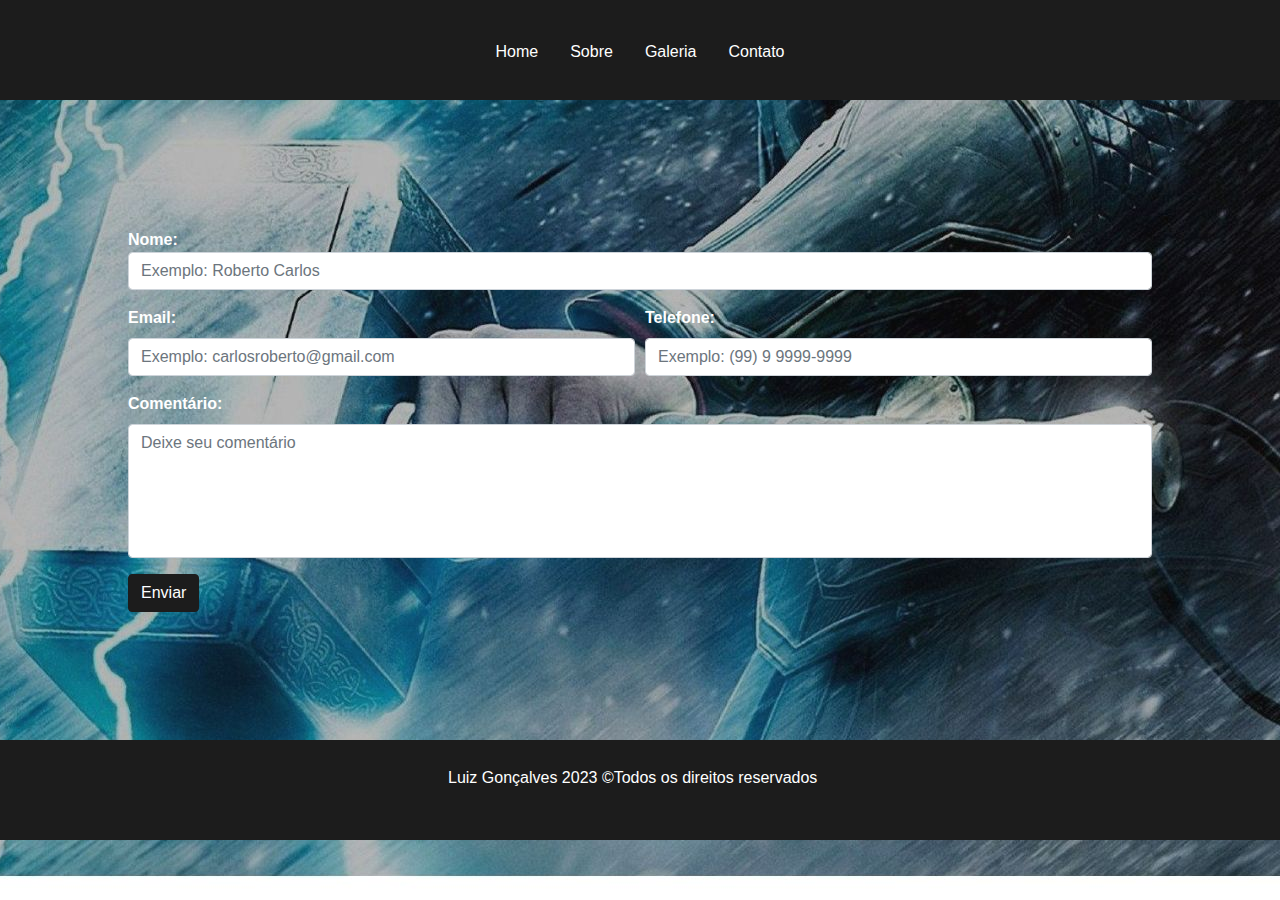
==== contato.html @ 26f9afef "Add files via upload" ====
<!DOCTYPE html>
<html lang="pt-br">
  <head>
    <title> Thor - Sobre e galeria </title>
	<link rel = "icon"  type = "image/jpg" href = "img/icon_c1.png"/>
    <!-- Meta tags Obrigatórias -->
    <meta charset="utf-8">
    <meta name="viewport" content="width=device-width, initial-scale=1, shrink-to-fit=no">

    <!-- Bootstrap CSS -->
    <link rel="stylesheet" href="bootstrap.css">

  </head>
  <STYLE TYPE="text/css">
    body {background-image: url(img/background.jpg); }
</STYLE>
  <body>

    <!-- JavaScript (Opcional) -->
    <!-- jQuery primeiro, depois Popper.js, depois Bootstrap JS -->
    <script src="https://code.jquery.com/jquery-3.3.1.slim.min.js" integrity="sha384-q8i/X+965DzO0rT7abK41JStQIAqVgRVzpbzo5smXKp4YfRvH+8abtTE1Pi6jizo" crossorigin="anonymous"></script>
    <script src="https://cdnjs.cloudflare.com/ajax/libs/popper.js/1.14.3/umd/popper.min.js" integrity="sha384-ZMP7rVo3mIykV+2+9J3UJ46jBk0WLaUAdn689aCwoqbBJiSnjAK/l8WvCWPIPm49" crossorigin="anonymous"></script>
    <script src="https://stackpath.bootstrapcdn.com/bootstrap/4.1.3/js/bootstrap.min.js" integrity="sha384-ChfqqxuZUCnJSK3+MXmPNIyE6ZbWh2IMqE241rYiqJxyMiZ6OW/JmZQ5stwEULTy" crossorigin="anonymous"></script>
	
	<!-- Início -->
	
	<ul class="nav justify-content-center">
		<li class="nav-item">
			<a class="nav-link active" href="index.html"> Home </a>
		</li>
		<li class="nav-item">
			<a class="nav-link" href="sobre.html"> Sobre </a>
		</li>
		<li class="nav-item">
			<a class="nav-link" href="galeria.html"> Galeria </a>
		</li>
		<li class="nav-item">
			<a class="nav-link" href="contato.html"> Contato </a>
		</li>
	</ul>
	
	
	<b><font color = "#fff">
	<form action = "contato2.html">
    <div class="form-group">
		<label">Nome: </label>
		<input type="name" class="form-control" id="inputAddress" placeholder="Exemplo: Roberto Carlos" required>
	</div>
  <div class="form-row">
    <div class="form-group col-md-6">
      <label>Email: </label>
      <input type="email" class="form-control" id="inputEmail4" placeholder="Exemplo: carlosroberto@gmail.com" required>
    </div>
    <div class="form-group col-md-6">
      <label>Telefone:</label>
      <input type="phone" class="form-control" id="inputPassword4" placeholder="Exemplo: (99) 9 9999-9999" required>
    </div>
  </div>
	<div class="form-group">
    <label for="exampleFormControlTextarea1">Comentário: </label>
    <textarea class="form-control" id="exampleFormControlTextarea1" placeholder="Deixe seu comentário" rows="5" ></textarea>
  </div> 
  <button type="submit" class="btn btn-primary">Enviar</button>
</form>
</font> </b>
	
	
	
	
	<div class = "footer">
		<p>
			Luiz Gonçalves 2023 &copyTodos os direitos reservados
		</p>
	</div>
  </body>
  </body>
</html>
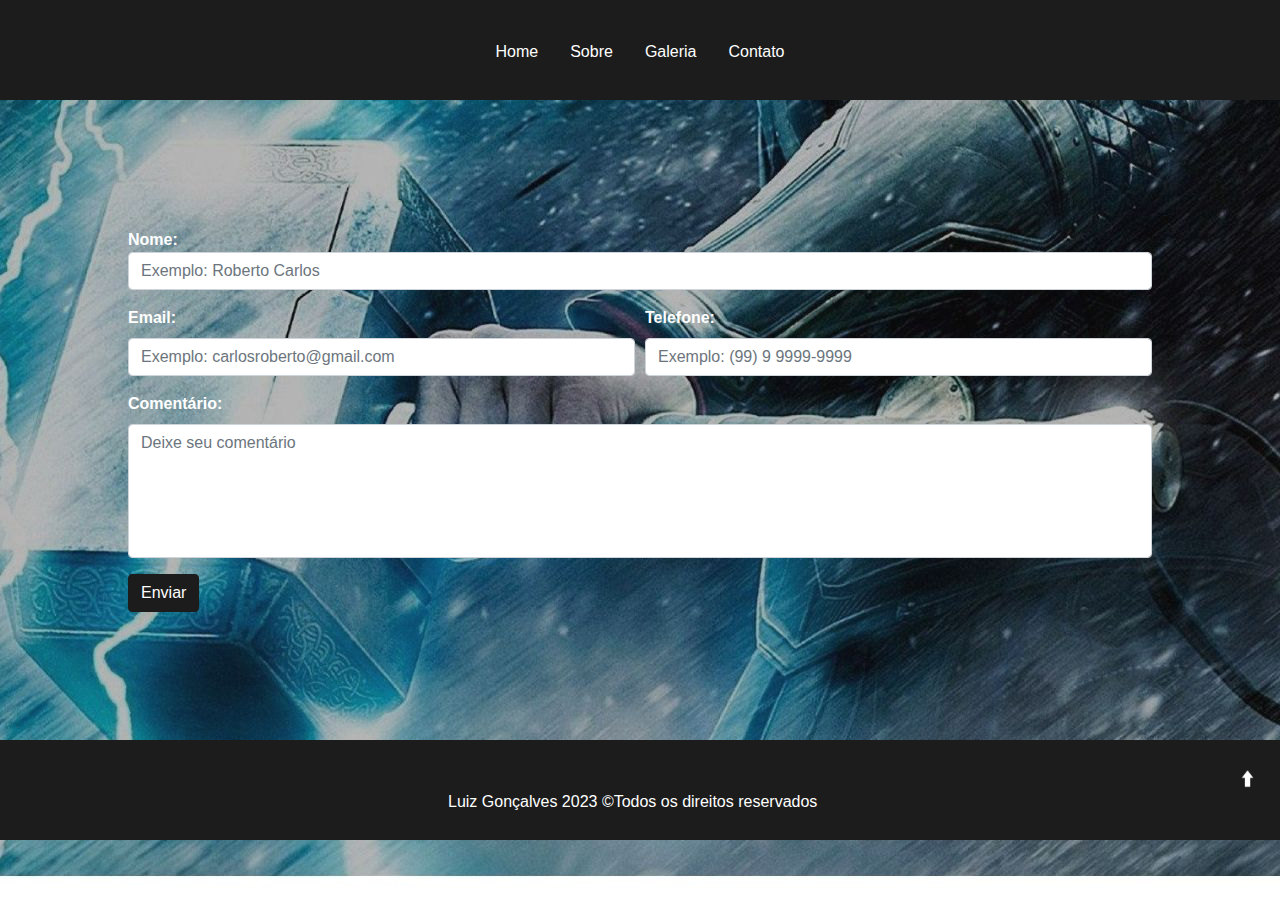
==== commit 3cfb5e61: "Update contato.html" ====
--- a/contato.html
+++ b/contato.html
@@ -68,10 +68,15 @@
 	
 	
 	<div class = "footer">
+	  	<div class = "seta">
+			<a href = "#" >
+				<img src = "img/seta.png" width = "45%">
+			</a>
+		</div>
 		<p>
 			Luiz Gonçalves 2023 &copyTodos os direitos reservados
 		</p>
 	</div>
   </body>
   </body>
-</html>+</html>
